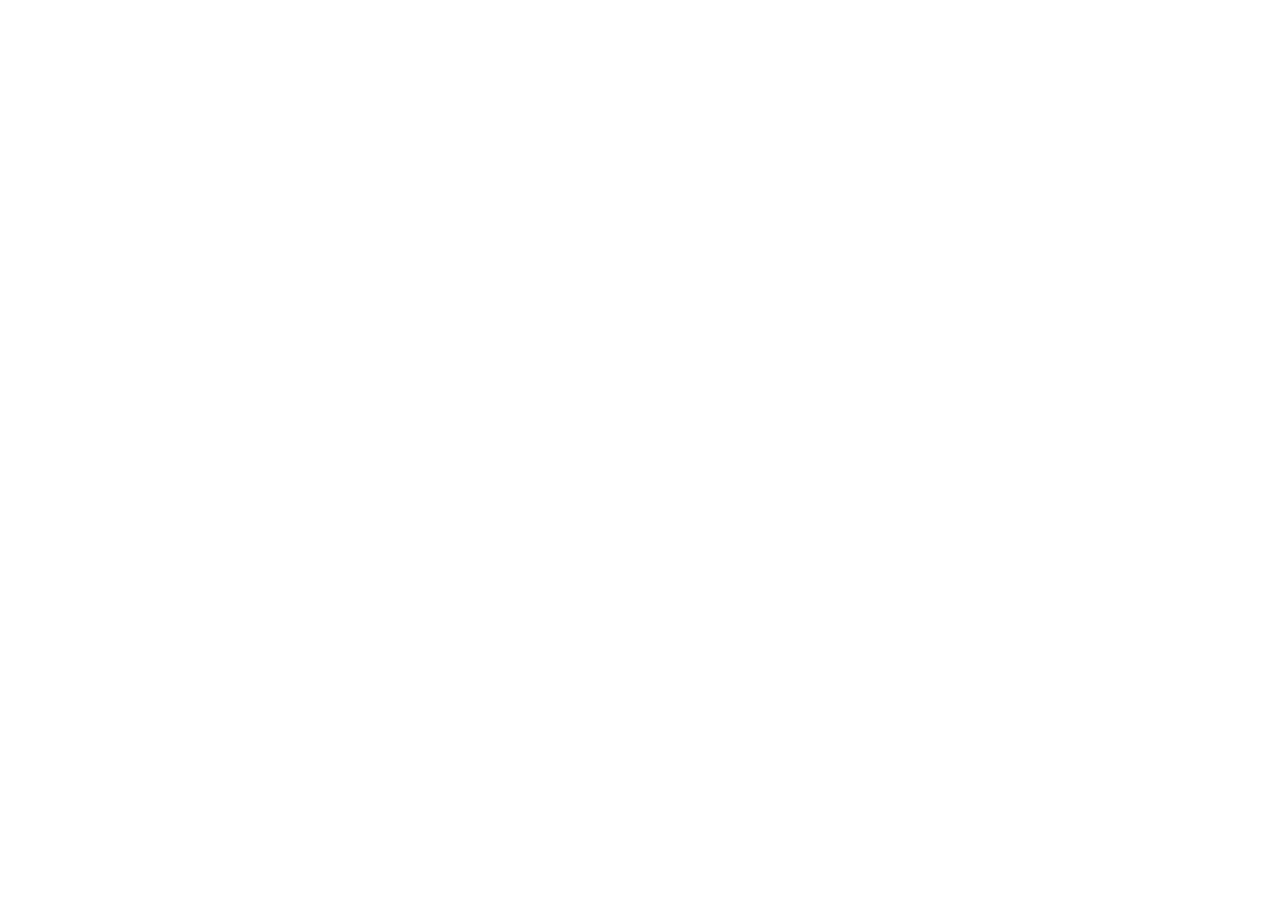
==== index.html @ 4c6f5684 "feat: initialize project structure and base theme Set up core React application with Tailwind CSS, c" ====
<!doctype html>
<html lang="en">
  <head>
    <meta charset="UTF-8" />
    <meta name="viewport" content="width=device-width, initial-scale=1.0" />
    <title>Horizon Digital Media</title>
    <meta name="description" content="Creative production and digital services studio founded by Ahsan Yousaf, specializing in video editing, graphic design, UGC, CGI ads, AI video, and custom web development." />
    <meta property="og:title" content="Horizon Digital Media" />
    <meta property="og:description" content="Creative production and digital services studio founded by Ahsan Yousaf, specializing in video editing, graphic design, UGC, CGI ads, AI video, and custom web development." />
    <meta property="og:type" content="website" />
    <meta name="twitter:card" content="summary_large_image" />
    <!-- Google Fonts: Inter & Space Grotesk -->
    <link rel="preconnect" href="https://fonts.googleapis.com" />
    <link rel="preconnect" href="https://fonts.gstatic.com" crossorigin />
    <link href="https://fonts.googleapis.com/css2?family=Inter:wght@300;400;500;600;700;800&family=Space+Grotesk:wght@400;500;600;700&display=swap" rel="stylesheet" />
    <!-- Font Awesome 6.5.2 -->
    <link rel="stylesheet" href="https://cdnjs.cloudflare.com/ajax/libs/font-awesome/6.5.2/css/all.min.css" integrity="sha512-SnH5WK+bZxgPHs44uWIX+LLJAJ9/2PkPKZ5QiAj6Ta86w+fsb2TkcmfRyVX3pBnMFcV7oQPJkl9QevSCWr3W6A==" crossorigin="anonymous" referrerpolicy="no-referrer" />
  </head>
  <body class="bg-[#070D18] text-[#f6fbff] antialiased selection:bg-[#00A88F]/30 selection:text-white">
    <div id="root"></div>
    <script type="module" src="/src/main.tsx"></script>
  </body>
</html>
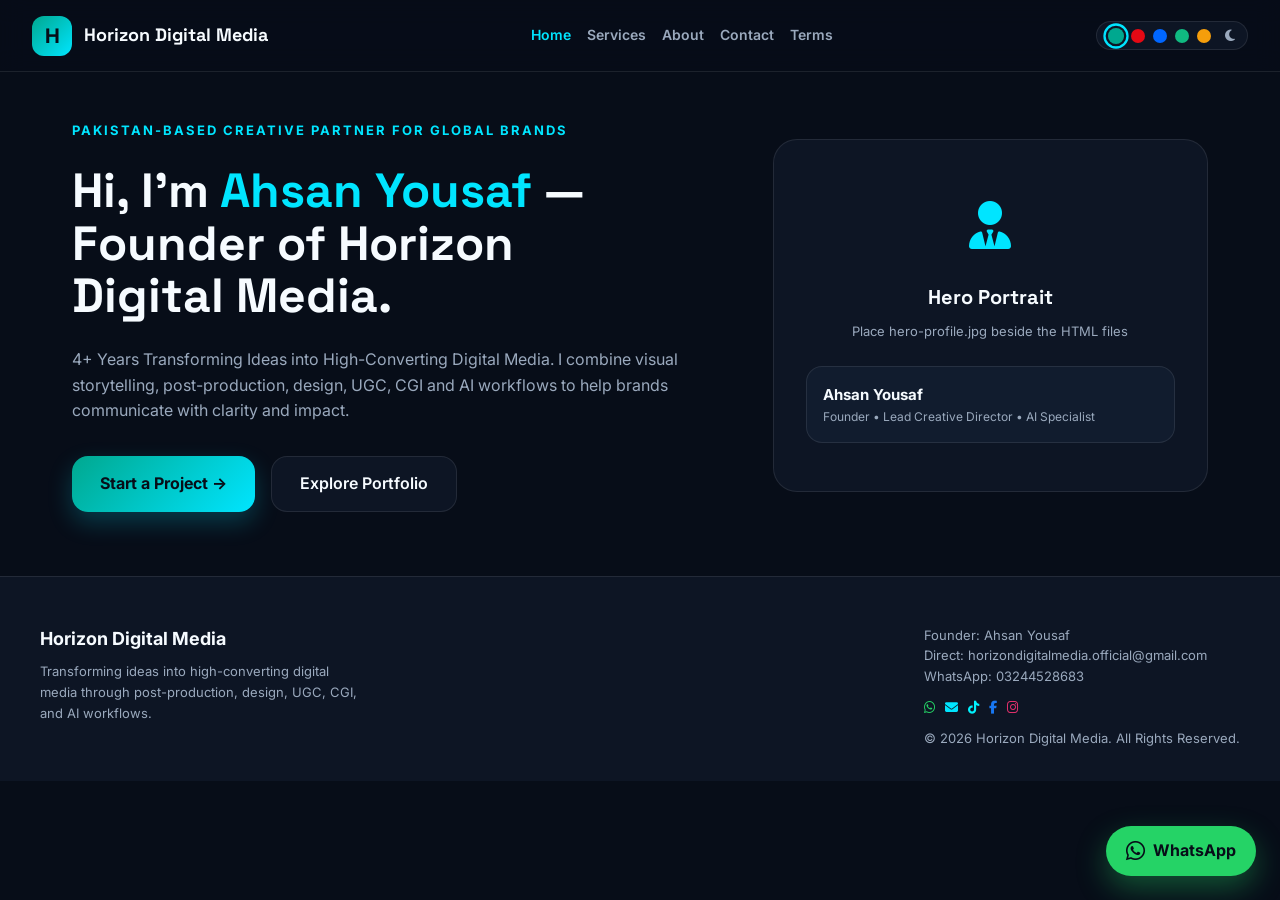
==== commit 4a809652: "Add files via upload" ====
--- a/index.html
+++ b/index.html
@@ -1,23 +1,92 @@
-<!doctype html>
+<!DOCTYPE html>
 <html lang="en">
-  <head>
-    <meta charset="UTF-8" />
-    <meta name="viewport" content="width=device-width, initial-scale=1.0" />
-    <title>Horizon Digital Media</title>
-    <meta name="description" content="Creative production and digital services studio founded by Ahsan Yousaf, specializing in video editing, graphic design, UGC, CGI ads, AI video, and custom web development." />
-    <meta property="og:title" content="Horizon Digital Media" />
-    <meta property="og:description" content="Creative production and digital services studio founded by Ahsan Yousaf, specializing in video editing, graphic design, UGC, CGI ads, AI video, and custom web development." />
-    <meta property="og:type" content="website" />
-    <meta name="twitter:card" content="summary_large_image" />
-    <!-- Google Fonts: Inter & Space Grotesk -->
-    <link rel="preconnect" href="https://fonts.googleapis.com" />
-    <link rel="preconnect" href="https://fonts.gstatic.com" crossorigin />
-    <link href="https://fonts.googleapis.com/css2?family=Inter:wght@300;400;500;600;700;800&family=Space+Grotesk:wght@400;500;600;700&display=swap" rel="stylesheet" />
-    <!-- Font Awesome 6.5.2 -->
-    <link rel="stylesheet" href="https://cdnjs.cloudflare.com/ajax/libs/font-awesome/6.5.2/css/all.min.css" integrity="sha512-SnH5WK+bZxgPHs44uWIX+LLJAJ9/2PkPKZ5QiAj6Ta86w+fsb2TkcmfRyVX3pBnMFcV7oQPJkl9QevSCWr3W6A==" crossorigin="anonymous" referrerpolicy="no-referrer" />
-  </head>
-  <body class="bg-[#070D18] text-[#f6fbff] antialiased selection:bg-[#00A88F]/30 selection:text-white">
-    <div id="root"></div>
-    <script type="module" src="/src/main.tsx"></script>
-  </body>
-</html>
+<head>
+  <meta charset="UTF-8">
+  <meta name="viewport" content="width=device-width, initial-scale=1.0">
+  <title>Horizon Digital Media</title>
+  <link rel="stylesheet" href="styles.css">
+  <link rel="stylesheet" href="https://cdnjs.cloudflare.com/ajax/libs/font-awesome/6.5.2/css/all.min.css">
+  <link href="https://fonts.googleapis.com/css2?family=Inter:wght@400;500;600;700&family=Space+Grotesk:wght@500;700&display=swap" rel="stylesheet">
+</head>
+<body>
+  
+    <header>
+      <div style="display:flex;align-items:center;gap:12px;">
+        <div style="width:40px;height:40px;border-radius:12px;background:linear-gradient(135deg,var(--primary),var(--secondary));display:flex;align-items:center;justify-content:center;font-weight:bold;color:#070D18;font-size:20px;">H</div>
+        <span class="brand-font" style="font-weight:bold;font-size:18px;color:var(--text);">Horizon Digital Media</span>
+      </div>
+      <nav style="display:flex;gap:16px;align-items:center;">
+        <a href="index.html" style="color:var(--secondary);text-decoration:none;font-size:14px;font-weight:600;">Home</a>
+        <a href="services.html" style="color:var(--muted);text-decoration:none;font-size:14px;font-weight:600;">Services</a>
+        <a href="about.html" style="color:var(--muted);text-decoration:none;font-size:14px;font-weight:600;">About</a>
+        <a href="contact.html" style="color:var(--muted);text-decoration:none;font-size:14px;font-weight:600;">Contact</a>
+        <a href="terms.html" style="color:var(--muted);text-decoration:none;font-size:14px;font-weight:600;">Terms</a>
+      </nav>
+      <div class="theme-palette">
+        <button class="theme-dot" data-color="teal" style="background:#00A88F;"></button>
+        <button class="theme-dot" data-color="crimson" style="background:#E50914;"></button>
+        <button class="theme-dot" data-color="blue" style="background:#0066FF;"></button>
+        <button class="theme-dot" data-color="emerald" style="background:#10B981;"></button>
+        <button class="theme-dot" data-color="yellow" style="background:#F59E0B;"></button>
+        <button id="mode-toggle-btn" style="background:transparent;border:none;color:var(--muted);cursor:pointer;margin-left:6px;"><i class="fa-solid fa-moon"></i></button>
+      </div>
+    </header>
+
+  <main style="max-width:1200px;margin:3rem auto;padding:0 2rem;">
+    <div style="display:grid;grid-template-columns:1.2fr 0.8fr;gap:3rem;align-items:center;">
+      <div>
+        <div style="color:var(--secondary);font-size:13px;font-weight:700;letter-spacing:2px;margin-bottom:1.5rem;">PAKISTAN-BASED CREATIVE PARTNER FOR GLOBAL BRANDS</div>
+        <h1 style="font-size:48px;line-height:1.1;margin-bottom:1.5rem;">
+          Hi, I’m <span style="color:var(--secondary);">Ahsan Yousaf</span> —<br>
+          Founder of Horizon<br>
+          Digital Media.
+        </h1>
+        <p style="color:var(--muted);font-size:16px;line-height:1.6;margin-bottom:2rem;">
+          4+ Years Transforming Ideas into High-Converting Digital Media. I combine visual storytelling, post-production, design, UGC, CGI and AI workflows to help brands communicate with clarity and impact.
+        </p>
+        <div style="display:flex;gap:1rem;">
+          <a href="contact.html" class="btn-primary">Start a Project →</a>
+          <a href="services.html" class="btn-secondary">Explore Portfolio</a>
+        </div>
+      </div>
+      <div style="background:var(--surface);border:1px solid var(--line);border-radius:24px;padding:3rem 2rem;text-align:center;">
+        <div style="font-size:48px;color:var(--secondary);margin-bottom:1rem;"><i class="fa-solid fa-user-tie"></i></div>
+        <h3 style="font-size:20px;margin-bottom:0.5rem;">Hero Portrait</h3>
+        <p style="color:var(--muted);font-size:13px;margin-bottom:1.5rem;">Place hero-profile.jpg beside the HTML files</p>
+        <div style="background:var(--surface-2);border:1px solid var(--line);border-radius:16px;padding:1rem;text-align:left;">
+          <div style="font-weight:bold;font-size:15px;">Ahsan Yousaf</div>
+          <div style="color:var(--muted);font-size:12px;">Founder • Lead Creative Director • AI Specialist</div>
+        </div>
+      </div>
+    </div>
+  </main>
+  
+    <footer style="background:var(--surface);border-top:1px solid var(--line);padding:3rem 2rem 2rem;margin-top:4rem;">
+      <div style="max-width:1200px;margin:0 auto;display:flex;justify-content:space-between;flex-wrap:wrap;gap:2rem;">
+        <div>
+          <div style="font-weight:bold;font-size:18px;margin-bottom:8px;">Horizon Digital Media</div>
+          <p style="color:var(--muted);font-size:13px;max-width:320px;">Transforming ideas into high-converting digital media through post-production, design, UGC, CGI, and AI workflows.</p>
+        </div>
+        <div style="color:var(--muted);font-size:13px;">
+          <div>Founder: Ahsan Yousaf</div>
+          <div>Direct: horizondigitalmedia.official@gmail.com</div>
+          <div>WhatsApp: 03244528683</div>
+          <div style="display:flex;gap:10px;margin:10px 0;">
+            <a href="https://wa.me/923244528683" target="_blank" style="color:#25D366;text-decoration:none;"><i class="fa-brands fa-whatsapp"></i></a>
+            <a href="mailto:horizondigitalmedia.official@gmail.com" style="color:var(--secondary);text-decoration:none;"><i class="fa-solid fa-envelope"></i></a>
+            <a href="https://vm.tiktok.com/ZS9DBEx7RqMWa-LXXM6/" target="_blank" style="color:#00F2FE;text-decoration:none;"><i class="fa-brands fa-tiktok"></i></a>
+            <a href="https://www.facebook.com/share/1cBv9dCK2S/" target="_blank" style="color:#1877F2;text-decoration:none;"><i class="fa-brands fa-facebook-f"></i></a>
+            <a href="https://www.instagram.com/horizon.digital.media?stkn=YW9ocXVwcnFvMzVp" target="_blank" style="color:#E1306C;text-decoration:none;"><i class="fa-brands fa-instagram"></i></a>
+          </div>
+          <div style="margin-top:8px;">© 2026 Horizon Digital Media. All Rights Reserved.</div>
+        </div>
+      </div>
+    </footer>
+    <a href="https://wa.me/923244528683" class="wa-float" target="_blank">
+      <i class="fa-brands fa-whatsapp" style="font-size:22px;"></i>
+      <span>WhatsApp</span>
+    </a>
+
+  <script src="script.js"></script>
+</body>
+</html>
--- a/styles.css
+++ b/styles.css
@@ -0,0 +1,165 @@
+/* =========================================================================
+   HORIZON DIGITAL MEDIA — STANDALONE STYLESHEET
+   Design Tokens & Visual Theme System
+   ========================================================================= */
+
+:root {
+  --bg: #070D18;
+  --surface: #0d1524;
+  --surface-2: #111c2e;
+  --text: #f6fbff;
+  --muted: #9aa9bd;
+  --line: rgba(255,255,255,.09);
+  --primary: #00A88F;
+  --secondary: #00E5FF;
+  --glow: rgba(0,229,255,.22);
+  --shadow: 0 24px 70px rgba(0,0,0,.34);
+  --radius: 24px;
+  --header: 72px;
+  font-family: 'Inter', sans-serif;
+}
+
+[data-theme-mode="light"] {
+  --bg: #f4f7fb;
+  --surface: #ffffff;
+  --surface-2: #e9eff7;
+  --text: #081220;
+  --muted: #586981;
+  --line: rgba(0,0,0,.08);
+  --shadow: 0 16px 40px rgba(8,18,32,.06);
+}
+
+[data-color-theme="teal"] {
+  --primary: #00A88F;
+  --secondary: #00E5FF;
+  --glow: rgba(0,229,255,.22);
+}
+
+[data-color-theme="crimson"] {
+  --primary: #E50914;
+  --secondary: #FF2E38;
+  --glow: rgba(255,46,56,.22);
+}
+
+[data-color-theme="blue"] {
+  --primary: #0066FF;
+  --secondary: #00D2FF;
+  --glow: rgba(0,210,255,.22);
+}
+
+[data-color-theme="emerald"] {
+  --primary: #10B981;
+  --secondary: #34D399;
+  --glow: rgba(52,211,153,.22);
+}
+
+[data-color-theme="yellow"] {
+  --primary: #F59E0B;
+  --secondary: #FCD34D;
+  --glow: rgba(252,211,77,.22);
+}
+
+* { box-sizing: border-box; margin: 0; padding: 0; }
+body {
+  background-color: var(--bg);
+  color: var(--text);
+  line-height: 1.6;
+  min-height: 100vh;
+  transition: background-color .25s ease, color .25s ease;
+}
+
+h1, h2, h3, h4, .brand-font {
+  font-family: 'Space Grotesk', sans-serif;
+}
+
+/* Header */
+header {
+  height: var(--header);
+  background: rgba(7, 13, 24, 0.88);
+  backdrop-filter: blur(12px);
+  border-bottom: 1px solid var(--line);
+  position: sticky;
+  top: 0;
+  z-index: 100;
+  display: flex;
+  align-items: center;
+  justify-content: space-between;
+  padding: 0 2rem;
+}
+
+/* Theme Palette Dots */
+.theme-palette {
+  display: flex;
+  align-items: center;
+  gap: 8px;
+  background: var(--surface);
+  border: 1px solid var(--line);
+  padding: 6px 12px;
+  border-radius: 999px;
+}
+
+.theme-dot {
+  width: 14px;
+  height: 14px;
+  border-radius: 50%;
+  border: none;
+  cursor: pointer;
+  transition: transform .2s;
+}
+
+.theme-dot.active {
+  outline: 2px solid var(--secondary);
+  outline-offset: 2px;
+  transform: scale(1.15);
+}
+
+/* Common Components */
+.btn-primary {
+  background: linear-gradient(135deg, var(--primary), var(--secondary));
+  color: #070D18;
+  font-weight: 700;
+  padding: 14px 28px;
+  border-radius: 16px;
+  border: none;
+  cursor: pointer;
+  text-decoration: none;
+  display: inline-flex;
+  align-items: center;
+  gap: 8px;
+  box-shadow: 0 10px 25px var(--glow);
+  transition: opacity .2s;
+}
+.btn-primary:hover { opacity: .92; }
+
+.btn-secondary {
+  background: var(--surface);
+  color: var(--text);
+  font-weight: 600;
+  padding: 14px 28px;
+  border-radius: 16px;
+  border: 1px solid var(--line);
+  cursor: pointer;
+  text-decoration: none;
+  display: inline-flex;
+  align-items: center;
+  transition: border-color .2s;
+}
+.btn-secondary:hover { border-color: var(--primary); }
+
+/* Floating WhatsApp */
+.wa-float {
+  position: fixed;
+  bottom: 24px;
+  right: 24px;
+  background: #25D366;
+  color: #070D18;
+  font-weight: bold;
+  padding: 12px 20px;
+  border-radius: 999px;
+  display: flex;
+  align-items: center;
+  gap: 8px;
+  text-decoration: none;
+  box-shadow: 0 12px 30px rgba(37,211,102,.35);
+  z-index: 999;
+}
